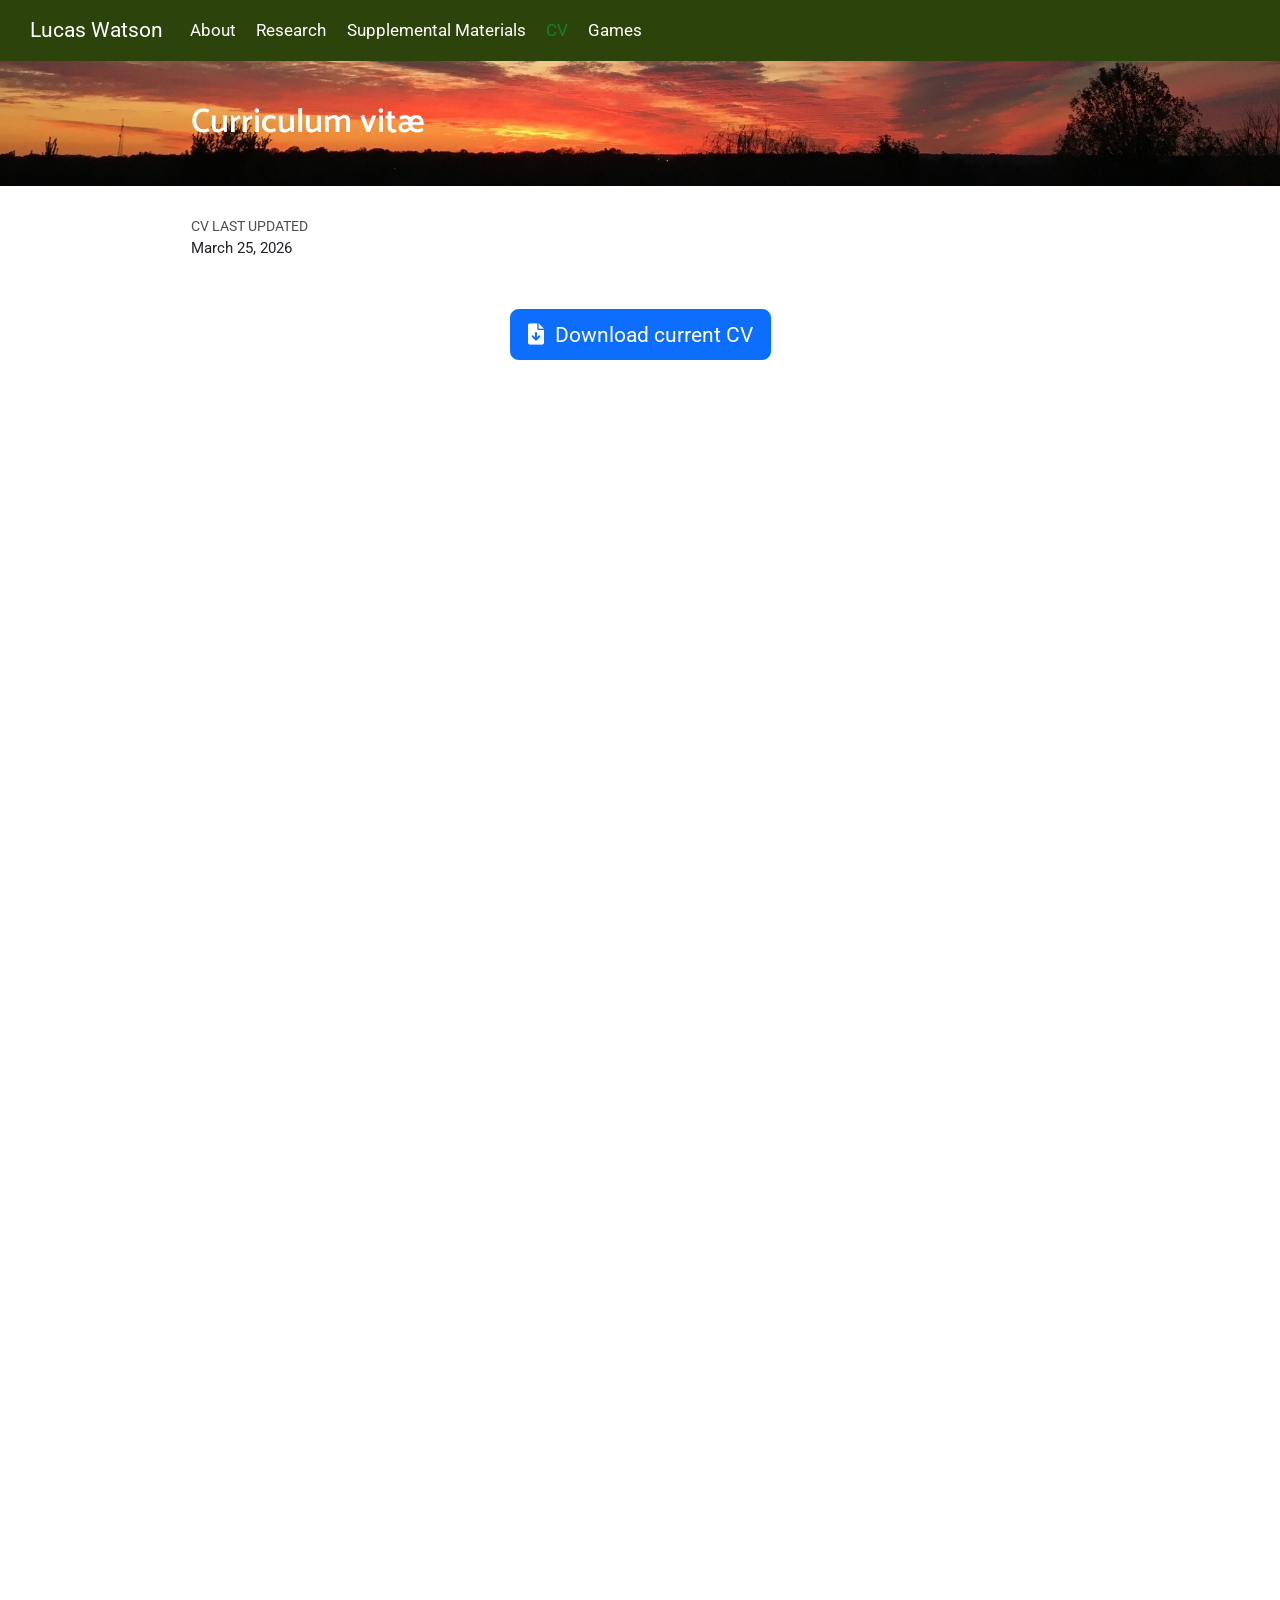
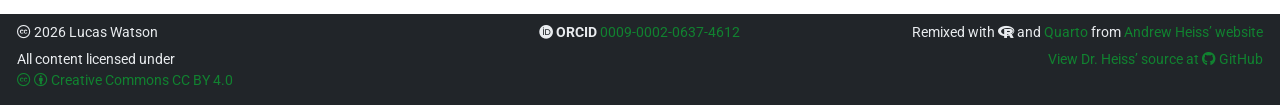
==== docs/cv/index.html @ 8b04b8dc "fix photo made photo reference more streamlined" ====
<!DOCTYPE html>
<html xmlns="http://www.w3.org/1999/xhtml" lang="en" xml:lang="en"><head>
<meta http-equiv="Content-Type" content="text/html; charset=UTF-8">
<meta charset="utf-8">
<meta name="generator" content="quarto-1.9.36">
<meta name="viewport" content="width=device-width, initial-scale=1.0, user-scalable=yes">
<meta name="author" content="Lucas Watson">
<meta name="dcterms.date" content="2026-03-25">
<meta name="description" content="Lucas Watson’s CV">
<title>Curriculum vitæ | Lucas Watson – Lucas Watson</title>
<style>
/* Default styles provided by pandoc.
** See https://pandoc.org/MANUAL.html#variables-for-html for config info.
*/
code{white-space: pre-wrap;}
span.smallcaps{font-variant: small-caps;}
div.columns{display: flex; gap: min(4vw, 1.5em);}
div.column{flex: auto; overflow-x: auto;}
div.hanging-indent{margin-left: 1.5em; text-indent: -1.5em;}
ul.task-list{list-style: none;}
ul.task-list li input[type="checkbox"] {
  width: 0.8em;
  margin: 0 0.8em 0.2em -1em; /* quarto-specific, see https://github.com/quarto-dev/quarto-cli/issues/4556 */ 
  vertical-align: middle;
}
</style>

<script src="../site_libs/quarto-nav/quarto-nav.js"></script>
<script src="../site_libs/clipboard/clipboard.min.js"></script>
<script src="../site_libs/quarto-search/autocomplete.umd.js"></script>
<script src="../site_libs/quarto-search/fuse.min.js"></script>
<script src="../site_libs/quarto-search/quarto-search.js"></script>
<meta name="quarto:offset" content="../">
<script src="../site_libs/quarto-html/quarto.js" type="module"></script>
<script src="../site_libs/quarto-html/tabsets/tabsets.js" type="module"></script>
<script src="../site_libs/quarto-html/popper.min.js"></script>
<script src="../site_libs/quarto-html/tippy.umd.min.js"></script>
<script src="../site_libs/quarto-html/anchor.min.js"></script>
<link href="../site_libs/quarto-html/tippy.css" rel="stylesheet">
<link href="../site_libs/quarto-html/quarto-syntax-highlighting-ff73747157bea4a22cb1ab1a769f836e.css" rel="stylesheet" id="quarto-text-highlighting-styles">
<script src="../site_libs/bootstrap/bootstrap.min.js"></script>
<link href="../site_libs/bootstrap/bootstrap-icons.css" rel="stylesheet">
<link href="../site_libs/bootstrap/bootstrap-30c6446b4cf3251acb50901fd8e90d2c.min.css" rel="stylesheet" append-hash="true" id="quarto-bootstrap" data-mode="light">
<link href="../site_libs/quarto-contrib/fontawesome6-0.1.0/all.css" rel="stylesheet">
<link href="../site_libs/quarto-contrib/fontawesome6-0.1.0/latex-fontsize.css" rel="stylesheet">
<script src="../site_libs/quarto-contrib/iconify-2.0.0/iconify-icon.min.js"></script><script id="quarto-search-options" type="application/json">{
  "location": "navbar",
  "copy-button": false,
  "collapse-after": 3,
  "panel-placement": "end",
  "type": "overlay",
  "limit": 50,
  "keyboard-shortcut": [
    "f",
    "/",
    "s"
  ],
  "show-item-context": false,
  "language": {
    "search-no-results-text": "No results",
    "search-matching-documents-text": "matching documents",
    "search-copy-link-title": "Copy link to search",
    "search-hide-matches-text": "Hide additional matches",
    "search-more-match-text": "more match in this document",
    "search-more-matches-text": "more matches in this document",
    "search-clear-button-title": "Clear",
    "search-text-placeholder": "",
    "search-detached-cancel-button-title": "Cancel",
    "search-submit-button-title": "Submit",
    "search-label": "Search"
  }
}</script><style>

      .quarto-title-block .quarto-title-banner {
        background: #363b45;
      }
</style>
</head>
<body class="nav-fixed fullcontent quarto-light">

<div id="quarto-search-results"></div>
  <header id="quarto-header" class="headroom fixed-top quarto-banner"><nav class="navbar navbar-expand-lg " data-bs-theme="dark"><div class="navbar-container container-fluid">
      <div class="navbar-brand-container mx-auto">
    <a class="navbar-brand" href="../index.html">
    <span class="navbar-title">Lucas Watson</span>
    </a>
  </div>
            <div id="quarto-search" class="" title="Search"></div>
          <button class="navbar-toggler" type="button" data-bs-toggle="collapse" data-bs-target="#navbarCollapse" aria-controls="navbarCollapse" role="menu" aria-expanded="false" aria-label="Toggle navigation" onclick="if (window.quartoToggleHeadroom) { window.quartoToggleHeadroom(); }">
  <span class="navbar-toggler-icon"></span>
</button>
          <div class="collapse navbar-collapse" id="navbarCollapse">
            <ul class="navbar-nav navbar-nav-scroll me-auto">
<li class="nav-item">
    <a class="nav-link" href="../index.html"> 
<span class="menu-text">About</span></a>
  </li>  
  <li class="nav-item">
    <a class="nav-link" href="../research/index.html"> 
<span class="menu-text">Research</span></a>
  </li>  
  <li class="nav-item">
    <a class="nav-link" href="../supp_materials/index.html"> 
<span class="menu-text">Supplemental Materials</span></a>
  </li>  
  <li class="nav-item">
    <a class="nav-link active" href="../cv/index.html" aria-current="page"> 
<span class="menu-text">CV</span></a>
  </li>  
  <li class="nav-item">
    <a class="nav-link" href="../games/index.html"> 
<span class="menu-text">Games</span></a>
  </li>  
</ul>
<ul class="navbar-nav navbar-nav-scroll ms-auto">
<li class="nav-item">
    <a class="nav-link" href="mailto:lcwatson@ksu.edu"> 
<span class="menu-text"><iconify-icon inline="" icon="bi:envelope" style="font-size: 1.1em;" aria-label="Icon envelope from bi Iconify.design set." title="E-mail"></iconify-icon></span></a>
  </li>  
  <li class="nav-item">
    <a class="nav-link" href="https://github.com/lcwat" rel="me"> 
<span class="menu-text"><iconify-icon inline="" icon="bi:github" style="font-size: 1.1em;" aria-label="Icon github from bi Iconify.design set." title="GitHub"></iconify-icon></span></a>
  </li>  
</ul>
</div> <!-- /navcollapse -->
            <div class="quarto-navbar-tools">
</div>
      </div> <!-- /container-fluid -->
    </nav></header><!-- content --><header id="title-block-header" class="quarto-title-block default page-columns page-full"><div class="quarto-title-banner page-columns page-full">
    <div class="quarto-title column-body">
      <h1 class="title">Curriculum vitæ</h1>
                  <div>
        <div class="description">
          Lucas Watson’s CV
        </div>
      </div>
                </div>
  </div>
    
  
  <div class="quarto-title-meta">

      
      <div>
      <div class="quarto-title-meta-heading">CV last updated</div>
      <div class="quarto-title-meta-contents">
        <p class="date">March 25, 2026</p>
      </div>
    </div>
    
      
    </div>
    
  
  </header><div id="quarto-content" class="quarto-container page-columns page-rows-contents page-layout-article page-navbar">
<!-- sidebar -->
<!-- margin-sidebar -->
    
<!-- main -->
<main class="content quarto-banner-title-block" id="quarto-document-content"><div class="cell">
<style type="text/css">
#title-block-header .description {
    display: none;
}
</style>
</div>
<div class="cell">
<style type="text/css">
.embed-container {
    position: relative;
    padding-bottom: 129%;
    height: 0;
    overflow: hidden;
    max-width: 100%;
}

.embed-container iframe,
.embed-container object,
.embed-container embed {
    position: absolute;
    top: 0;
    left: 0;
    width: 100%;
    height: 100%;
}
</style>
</div>
<p class="text-center">
  <a class="btn btn-primary btn-lg cv-download" href="watson_lucas_cv.pdf" target="_blank">
    <i class="fa-solid fa-file-arrow-down"></i> Download current CV
  </a>
</p>

<div class="embed-container">
  <iframe src="watson_lucas_cv.pdf" style="border: 0.5px"></iframe>
</div>



</main><!-- /main --><script id="quarto-html-after-body" type="application/javascript">
  window.document.addEventListener("DOMContentLoaded", function (event) {
    const icon = "";
    const anchorJS = new window.AnchorJS();
    anchorJS.options = {
      placement: 'right',
      icon: icon
    };
    anchorJS.add('.anchored');
    const isCodeAnnotation = (el) => {
      for (const clz of el.classList) {
        if (clz.startsWith('code-annotation-')) {                     
          return true;
        }
      }
      return false;
    }
    const onCopySuccess = function(e) {
      // button target
      const button = e.trigger;
      // don't keep focus
      button.blur();
      // flash "checked"
      button.classList.add('code-copy-button-checked');
      var currentTitle = button.getAttribute("title");
      button.setAttribute("title", "Copied!");
      let tooltip;
      if (window.bootstrap) {
        button.setAttribute("data-bs-toggle", "tooltip");
        button.setAttribute("data-bs-placement", "left");
        button.setAttribute("data-bs-title", "Copied!");
        tooltip = new bootstrap.Tooltip(button, 
          { trigger: "manual", 
            customClass: "code-copy-button-tooltip",
            offset: [0, -8]});
        tooltip.show();    
      }
      setTimeout(function() {
        if (tooltip) {
          tooltip.hide();
          button.removeAttribute("data-bs-title");
          button.removeAttribute("data-bs-toggle");
          button.removeAttribute("data-bs-placement");
        }
        button.setAttribute("title", currentTitle);
        button.classList.remove('code-copy-button-checked');
      }, 1000);
      // clear code selection
      e.clearSelection();
    }
    const getTextToCopy = function(trigger) {
      const outerScaffold = trigger.parentElement.cloneNode(true);
      const codeEl = outerScaffold.querySelector('code');
      for (const childEl of codeEl.children) {
        if (isCodeAnnotation(childEl)) {
          childEl.remove();
        }
      }
      return codeEl.innerText;
    }
    const clipboard = new window.ClipboardJS('.code-copy-button:not([data-in-quarto-modal])', {
      text: getTextToCopy
    });
    clipboard.on('success', onCopySuccess);
    if (window.document.getElementById('quarto-embedded-source-code-modal')) {
      const clipboardModal = new window.ClipboardJS('.code-copy-button[data-in-quarto-modal]', {
        text: getTextToCopy,
        container: window.document.getElementById('quarto-embedded-source-code-modal')
      });
      clipboardModal.on('success', onCopySuccess);
    }
      var localhostRegex = new RegExp(/^(?:http|https):\/\/localhost\:?[0-9]*\//);
      var mailtoRegex = new RegExp(/^mailto:/);
        var filterRegex = new RegExp('/' + window.location.host + '/');
      var isInternal = (href) => {
          return filterRegex.test(href) || localhostRegex.test(href) || mailtoRegex.test(href);
      }
      // Inspect non-navigation links and adorn them if external
     var links = window.document.querySelectorAll('a[href]:not(.nav-link):not(.navbar-brand):not(.toc-action):not(.sidebar-link):not(.sidebar-item-toggle):not(.pagination-link):not(.no-external):not([aria-hidden]):not(.dropdown-item):not(.quarto-navigation-tool):not(.about-link)');
      for (var i=0; i<links.length; i++) {
        const link = links[i];
        if (!isInternal(link.href)) {
          // undo the damage that might have been done by quarto-nav.js in the case of
          // links that we want to consider external
          if (link.dataset.originalHref !== undefined) {
            link.href = link.dataset.originalHref;
          }
        }
      }
    function tippyHover(el, contentFn, onTriggerFn, onUntriggerFn) {
      const config = {
        allowHTML: true,
        maxWidth: 500,
        delay: 100,
        arrow: false,
        appendTo: function(el) {
            return el.parentElement;
        },
        interactive: true,
        interactiveBorder: 10,
        theme: 'quarto',
        placement: 'bottom-start',
      };
      if (contentFn) {
        config.content = contentFn;
      }
      if (onTriggerFn) {
        config.onTrigger = onTriggerFn;
      }
      if (onUntriggerFn) {
        config.onUntrigger = onUntriggerFn;
      }
      window.tippy(el, config); 
    }
    const noterefs = window.document.querySelectorAll('a[role="doc-noteref"]');
    for (var i=0; i<noterefs.length; i++) {
      const ref = noterefs[i];
      tippyHover(ref, function() {
        // use id or data attribute instead here
        let href = ref.getAttribute('data-footnote-href') || ref.getAttribute('href');
        try { href = new URL(href).hash; } catch {}
        const id = href.replace(/^#\/?/, "");
        const note = window.document.getElementById(id);
        if (note) {
          return note.innerHTML;
        } else {
          return "";
        }
      });
    }
    const xrefs = window.document.querySelectorAll('a.quarto-xref');
    const processXRef = (id, note) => {
      // Strip column container classes
      const stripColumnClz = (el) => {
        el.classList.remove("page-full", "page-columns");
        if (el.children) {
          for (const child of el.children) {
            stripColumnClz(child);
          }
        }
      }
      stripColumnClz(note)
      if (id === null || id.startsWith('sec-')) {
        // Special case sections, only their first couple elements
        const container = document.createElement("div");
        if (note.children && note.children.length > 2) {
          container.appendChild(note.children[0].cloneNode(true));
          for (let i = 1; i < note.children.length; i++) {
            const child = note.children[i];
            if (child.tagName === "P" && child.innerText === "") {
              continue;
            } else {
              container.appendChild(child.cloneNode(true));
              break;
            }
          }
          if (window.Quarto?.typesetMath) {
            window.Quarto.typesetMath(container);
          }
          return container.innerHTML
        } else {
          if (window.Quarto?.typesetMath) {
            window.Quarto.typesetMath(note);
          }
          return note.innerHTML;
        }
      } else {
        // Remove any anchor links if they are present
        const anchorLink = note.querySelector('a.anchorjs-link');
        if (anchorLink) {
          anchorLink.remove();
        }
        if (window.Quarto?.typesetMath) {
          window.Quarto.typesetMath(note);
        }
        if (note.classList.contains("callout")) {
          return note.outerHTML;
        } else {
          return note.innerHTML;
        }
      }
    }
    for (var i=0; i<xrefs.length; i++) {
      const xref = xrefs[i];
      tippyHover(xref, undefined, function(instance) {
        instance.disable();
        let url = xref.getAttribute('href');
        let hash = undefined; 
        if (url.startsWith('#')) {
          hash = url;
        } else {
          try { hash = new URL(url).hash; } catch {}
        }
        if (hash) {
          const id = hash.replace(/^#\/?/, "");
          const note = window.document.getElementById(id);
          if (note !== null) {
            try {
              const html = processXRef(id, note.cloneNode(true));
              instance.setContent(html);
            } finally {
              instance.enable();
              instance.show();
            }
          } else {
            // See if we can fetch this
            fetch(url.split('#')[0])
            .then(res => res.text())
            .then(html => {
              const parser = new DOMParser();
              const htmlDoc = parser.parseFromString(html, "text/html");
              const note = htmlDoc.getElementById(id);
              if (note !== null) {
                const html = processXRef(id, note);
                instance.setContent(html);
              } 
            }).finally(() => {
              instance.enable();
              instance.show();
            });
          }
        } else {
          // See if we can fetch a full url (with no hash to target)
          // This is a special case and we should probably do some content thinning / targeting
          fetch(url)
          .then(res => res.text())
          .then(html => {
            const parser = new DOMParser();
            const htmlDoc = parser.parseFromString(html, "text/html");
            const note = htmlDoc.querySelector('main.content');
            if (note !== null) {
              // This should only happen for chapter cross references
              // (since there is no id in the URL)
              // remove the first header
              if (note.children.length > 0 && note.children[0].tagName === "HEADER") {
                note.children[0].remove();
              }
              const html = processXRef(null, note);
              instance.setContent(html);
            } 
          }).finally(() => {
            instance.enable();
            instance.show();
          });
        }
      }, function(instance) {
      });
    }
        let selectedAnnoteEl;
        const selectorForAnnotation = ( cell, annotation) => {
          let cellAttr = 'data-code-cell="' + cell + '"';
          let lineAttr = 'data-code-annotation="' +  annotation + '"';
          const selector = 'span[' + cellAttr + '][' + lineAttr + ']';
          return selector;
        }
        const selectCodeLines = (annoteEl) => {
          const doc = window.document;
          const targetCell = annoteEl.getAttribute("data-target-cell");
          const targetAnnotation = annoteEl.getAttribute("data-target-annotation");
          const annoteSpan = window.document.querySelector(selectorForAnnotation(targetCell, targetAnnotation));
          const lines = annoteSpan.getAttribute("data-code-lines").split(",");
          const lineIds = lines.map((line) => {
            return targetCell + "-" + line;
          })
          let top = null;
          let height = null;
          let parent = null;
          if (lineIds.length > 0) {
              //compute the position of the single el (top and bottom and make a div)
              const el = window.document.getElementById(lineIds[0]);
              top = el.offsetTop;
              height = el.offsetHeight;
              parent = el.parentElement.parentElement;
            if (lineIds.length > 1) {
              const lastEl = window.document.getElementById(lineIds[lineIds.length - 1]);
              const bottom = lastEl.offsetTop + lastEl.offsetHeight;
              height = bottom - top;
            }
            if (top !== null && height !== null && parent !== null) {
              // cook up a div (if necessary) and position it 
              let div = window.document.getElementById("code-annotation-line-highlight");
              if (div === null) {
                div = window.document.createElement("div");
                div.setAttribute("id", "code-annotation-line-highlight");
                div.style.position = 'absolute';
                parent.appendChild(div);
              }
              div.style.top = top - 2 + "px";
              div.style.height = height + 4 + "px";
              div.style.left = 0;
              let gutterDiv = window.document.getElementById("code-annotation-line-highlight-gutter");
              if (gutterDiv === null) {
                gutterDiv = window.document.createElement("div");
                gutterDiv.setAttribute("id", "code-annotation-line-highlight-gutter");
                gutterDiv.style.position = 'absolute';
                const codeCell = window.document.getElementById(targetCell);
                const gutter = codeCell.querySelector('.code-annotation-gutter');
                gutter.appendChild(gutterDiv);
              }
              gutterDiv.style.top = top - 2 + "px";
              gutterDiv.style.height = height + 4 + "px";
            }
            selectedAnnoteEl = annoteEl;
          }
        };
        const unselectCodeLines = () => {
          const elementsIds = ["code-annotation-line-highlight", "code-annotation-line-highlight-gutter"];
          elementsIds.forEach((elId) => {
            const div = window.document.getElementById(elId);
            if (div) {
              div.remove();
            }
          });
          selectedAnnoteEl = undefined;
        };
          // Handle positioning of the toggle
      window.addEventListener(
        "resize",
        throttle(() => {
          elRect = undefined;
          if (selectedAnnoteEl) {
            selectCodeLines(selectedAnnoteEl);
          }
        }, 10)
      );
      function throttle(fn, ms) {
      let throttle = false;
      let timer;
        return (...args) => {
          if(!throttle) { // first call gets through
              fn.apply(this, args);
              throttle = true;
          } else { // all the others get throttled
              if(timer) clearTimeout(timer); // cancel #2
              timer = setTimeout(() => {
                fn.apply(this, args);
                timer = throttle = false;
              }, ms);
          }
        };
      }
        // Attach click handler to the DT
        const annoteDls = window.document.querySelectorAll('dt[data-target-cell]');
        for (const annoteDlNode of annoteDls) {
          annoteDlNode.addEventListener('click', (event) => {
            const clickedEl = event.target;
            if (clickedEl !== selectedAnnoteEl) {
              unselectCodeLines();
              const activeEl = window.document.querySelector('dt[data-target-cell].code-annotation-active');
              if (activeEl) {
                activeEl.classList.remove('code-annotation-active');
              }
              selectCodeLines(clickedEl);
              clickedEl.classList.add('code-annotation-active');
            } else {
              // Unselect the line
              unselectCodeLines();
              clickedEl.classList.remove('code-annotation-active');
            }
          });
        }
    const findCites = (el) => {
      const parentEl = el.parentElement;
      if (parentEl) {
        const cites = parentEl.dataset.cites;
        if (cites) {
          return {
            el,
            cites: cites.split(' ')
          };
        } else {
          return findCites(el.parentElement)
        }
      } else {
        return undefined;
      }
    };
    var bibliorefs = window.document.querySelectorAll('a[role="doc-biblioref"]');
    for (var i=0; i<bibliorefs.length; i++) {
      const ref = bibliorefs[i];
      const citeInfo = findCites(ref);
      if (citeInfo) {
        tippyHover(citeInfo.el, function() {
          var popup = window.document.createElement('div');
          citeInfo.cites.forEach(function(cite) {
            var citeDiv = window.document.createElement('div');
            citeDiv.classList.add('hanging-indent');
            citeDiv.classList.add('csl-entry');
            var biblioDiv = window.document.getElementById('ref-' + cite);
            if (biblioDiv) {
              citeDiv.innerHTML = biblioDiv.innerHTML;
            }
            popup.appendChild(citeDiv);
          });
          return popup.innerHTML;
        });
      }
    }
  });
  </script>
</div> <!-- /content -->
<footer class="footer"><div class="nav-footer">
    <div class="nav-footer-left">
<p><span class="faux-block"><i class="fa-brands fa-creative-commons" aria-label="creative-commons"></i> 2026 Lucas Watson</span> <span class="faux-block">All content licensed under<br><a href="https://creativecommons.org/licenses/by/4.0/"><i class="fa-brands fa-creative-commons" aria-label="creative-commons"></i> <i class="fa-brands fa-creative-commons-by" aria-label="creative-commons-by"></i> Creative Commons CC BY 4.0</a></span></p>
</div>   
    <div class="nav-footer-center">
<p><span class="faux-block"><i class="fa-brands fa-orcid" aria-label="orcid"></i> <strong>ORCID</strong> <a href="https://orcid.org/0009-0002-0637-4612">0009-0002-0637-4612</a></span></p>
</div>
    <div class="nav-footer-right">
<p><span class="faux-block">Remixed with <i class="fa-brands fa-r-project" aria-label="r-project"></i> and <a href="https://quarto.org/">Quarto</a> from <a href="https://www.andrewheiss.com/">Andrew Heiss’ website</a></span> <span class="faux-block"><a href="https://github.com/andrewheiss/ath-quarto">View Dr.&nbsp;Heiss’ source at <i class="fa-brands fa-github" aria-label="github"></i> GitHub</a></span></p>
</div>
  </div>
</footer>


</body></html>
---- docs/site_libs/quarto-html/tippy.css ----
.tippy-box[data-animation=fade][data-state=hidden]{opacity:0}[data-tippy-root]{max-width:calc(100vw - 10px)}.tippy-box{position:relative;background-color:#333;color:#fff;border-radius:4px;font-size:14px;line-height:1.4;white-space:normal;outline:0;transition-property:transform,visibility,opacity}.tippy-box[data-placement^=top]>.tippy-arrow{bottom:0}.tippy-box[data-placement^=top]>.tippy-arrow:before{bottom:-7px;left:0;border-width:8px 8px 0;border-top-color:initial;transform-origin:center top}.tippy-box[data-placement^=bottom]>.tippy-arrow{top:0}.tippy-box[data-placement^=bottom]>.tippy-arrow:before{top:-7px;left:0;border-width:0 8px 8px;border-bottom-color:initial;transform-origin:center bottom}.tippy-box[data-placement^=left]>.tippy-arrow{right:0}.tippy-box[data-placement^=left]>.tippy-arrow:before{border-width:8px 0 8px 8px;border-left-color:initial;right:-7px;transform-origin:center left}.tippy-box[data-placement^=right]>.tippy-arrow{left:0}.tippy-box[data-placement^=right]>.tippy-arrow:before{left:-7px;border-width:8px 8px 8px 0;border-right-color:initial;transform-origin:center right}.tippy-box[data-inertia][data-state=visible]{transition-timing-function:cubic-bezier(.54,1.5,.38,1.11)}.tippy-arrow{width:16px;height:16px;color:#333}.tippy-arrow:before{content:"";position:absolute;border-color:transparent;border-style:solid}.tippy-content{position:relative;padding:5px 9px;z-index:1}
---- docs/site_libs/quarto-html/quarto-syntax-highlighting-ff73747157bea4a22cb1ab1a769f836e.css ----
/* quarto syntax highlight colors */
:root {
  --quarto-hl-al-color: #ff5555;
  --quarto-hl-an-color: #75715e;
  --quarto-hl-at-color: #f92672;
  --quarto-hl-bn-color: #ae81ff;
  --quarto-hl-bu-color: #66D9EF;
  --quarto-hl-ch-color: #e6db74;
  --quarto-hl-co-color: #75715e;
  --quarto-hl-cv-color: #75715e;
  --quarto-hl-cn-color: #ae81ff;
  --quarto-hl-cf-color: #f92672;
  --quarto-hl-dt-color: #66d9ef;
  --quarto-hl-dv-color: #ae81ff;
  --quarto-hl-do-color: #75715e;
  --quarto-hl-er-color: #ff5555;
  --quarto-hl-ex-color: #a6e22e;
  --quarto-hl-fl-color: #ae81ff;
  --quarto-hl-fu-color: #a6e22e;
  --quarto-hl-im-color: #f92672;
  --quarto-hl-in-color: #f1fa8c;
  --quarto-hl-kw-color: #f92672;
  --quarto-hl-op-color: #f8f8f2;
  --quarto-hl-pp-color: #f92672;
  --quarto-hl-re-color: #75715e;
  --quarto-hl-sc-color: #ae81ff;
  --quarto-hl-ss-color: #e6db74;
  --quarto-hl-st-color: #e6db74;
  --quarto-hl-va-color: #f8f8f2;
  --quarto-hl-vs-color: #e6db74;
  --quarto-hl-wa-color: #ff5555;
}

/* other quarto variables */
:root {
  --quarto-font-monospace: SFMono-Regular, Menlo, Monaco, Consolas, "Liberation Mono", "Courier New", monospace;
}

/* syntax highlight based on Pandoc's rules */
pre > code.sourceCode > span {
  color: #f8f8f2;
}

code.sourceCode > span {
  color: #f8f8f2;
}

div.sourceCode,
div.sourceCode pre.sourceCode {
  color: #f8f8f2;
}

/* Normal */
code span {
  color: #f8f8f2;
}

/* Alert */
code span.al {
  font-weight: bold;
  color: #ff5555;
}

/* Annotation */
code span.an {
  color: #75715e;
}

/* Attribute */
code span.at {
  color: #f92672;
}

/* BaseN */
code span.bn {
  color: #ae81ff;
}

/* BuiltIn */
code span.bu {
  color: #66D9EF;
}

/* ControlFlow */
code span.cf {
  color: #f92672;
}

/* Char */
code span.ch {
  color: #e6db74;
}

/* Constant */
code span.cn {
  color: #ae81ff;
}

/* Comment */
code span.co {
  color: #75715e;
}

/* CommentVar */
code span.cv {
  color: #75715e;
}

/* Documentation */
code span.do {
  color: #75715e;
}

/* DataType */
code span.dt {
  font-style: italic;
  color: #66d9ef;
}

/* DecVal */
code span.dv {
  color: #ae81ff;
}

/* Error */
code span.er {
  color: #ff5555;
  text-decoration: underline;
}

/* Extension */
code span.ex {
  font-weight: bold;
  color: #a6e22e;
}

/* Float */
code span.fl {
  color: #ae81ff;
}

/* Function */
code span.fu {
  color: #a6e22e;
}

/* Import */
code span.im {
  color: #f92672;
}

/* Information */
code span.in {
  color: #f1fa8c;
}

/* Keyword */
code span.kw {
  color: #f92672;
}

/* Operator */
code span.op {
  color: #f8f8f2;
}

/* Preprocessor */
code span.pp {
  color: #f92672;
}

/* RegionMarker */
code span.re {
  color: #75715e;
}

/* SpecialChar */
code span.sc {
  color: #ae81ff;
}

/* SpecialString */
code span.ss {
  color: #e6db74;
}

/* String */
code span.st {
  color: #e6db74;
}

/* Variable */
code span.va {
  color: #f8f8f2;
}

/* VerbatimString */
code span.vs {
  color: #e6db74;
}

/* Warning */
code span.wa {
  color: #ff5555;
}

.prevent-inlining {
  content: "</";
}

/*# sourceMappingURL=0165adb60f12f59bee2cae75848a7bed.css.map */
---- docs/site_libs/quarto-contrib/fontawesome6-0.1.0/latex-fontsize.css ----
.fa-tiny {
  font-size: 0.5em;
}
.fa-scriptsize {
  font-size: 0.7em;
}
.fa-footnotesize {
  font-size: 0.8em;
}
.fa-small {
  font-size: 0.9em;
}
.fa-normalsize {
  font-size: 1em;
}
.fa-large {
  font-size: 1.2em;
}
.fa-Large {
  font-size: 1.5em;
}
.fa-LARGE {
  font-size: 1.75em;
}
.fa-huge {
  font-size: 2em;
}
.fa-Huge {
  font-size: 2.5em;
}
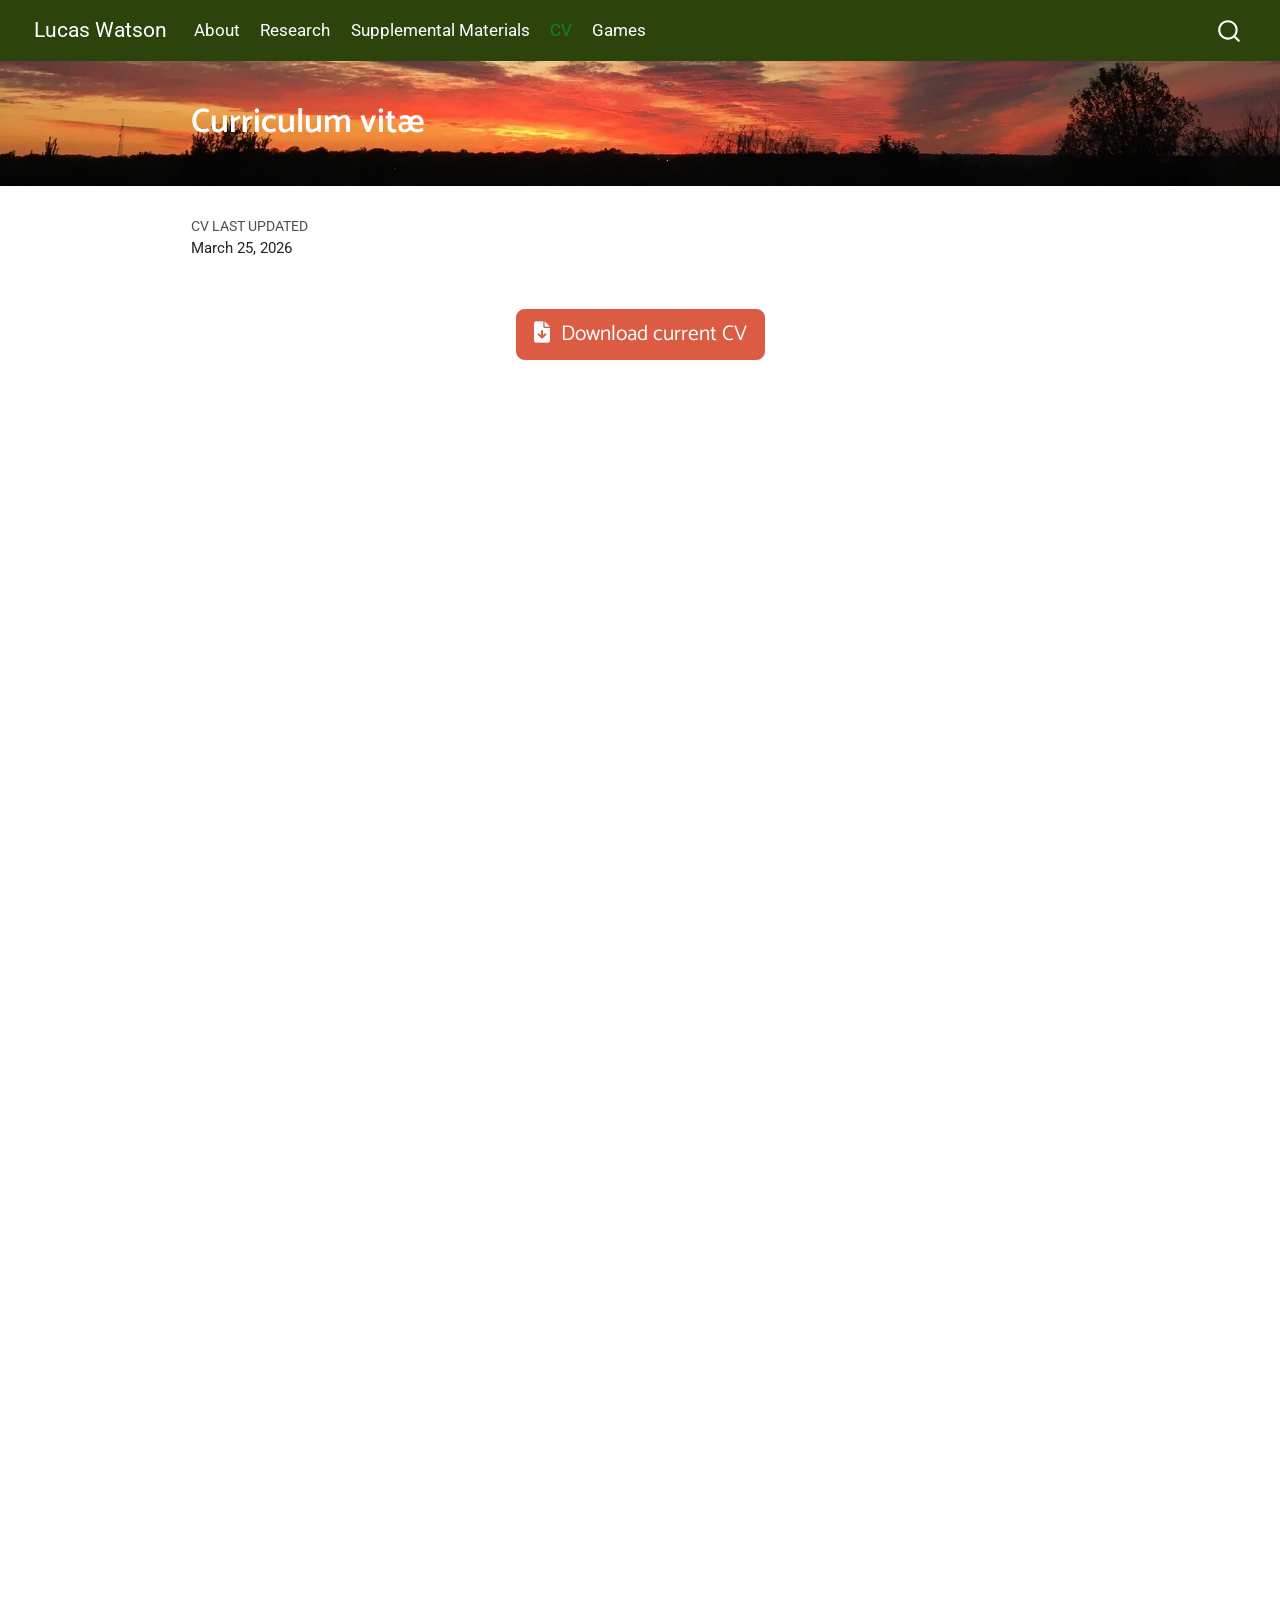
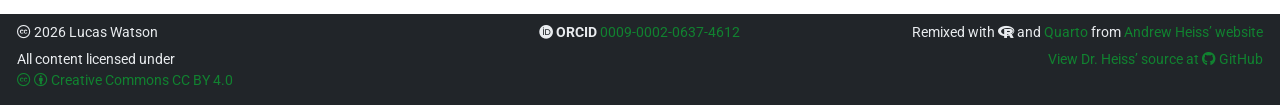
==== commit 7fecdf5a: "spiffied up webpage made supplemental materials page look nicer, found out how to remove the picture" ====
--- a/docs/cv/index.html
+++ b/docs/cv/index.html
@@ -2,16 +2,13 @@
 <html xmlns="http://www.w3.org/1999/xhtml" lang="en" xml:lang="en"><head>
 <meta http-equiv="Content-Type" content="text/html; charset=UTF-8">
 <meta charset="utf-8">
-<meta name="generator" content="quarto-1.9.36">
+<meta name="generator" content="quarto-1.8.25">
 <meta name="viewport" content="width=device-width, initial-scale=1.0, user-scalable=yes">
 <meta name="author" content="Lucas Watson">
 <meta name="dcterms.date" content="2026-03-25">
 <meta name="description" content="Lucas Watson’s CV">
 <title>Curriculum vitæ | Lucas Watson – Lucas Watson</title>
 <style>
-/* Default styles provided by pandoc.
-** See https://pandoc.org/MANUAL.html#variables-for-html for config info.
-*/
 code{white-space: pre-wrap;}
 span.smallcaps{font-variant: small-caps;}
 div.columns{display: flex; gap: min(4vw, 1.5em);}
@@ -33,14 +30,15 @@
 <meta name="quarto:offset" content="../">
 <script src="../site_libs/quarto-html/quarto.js" type="module"></script>
 <script src="../site_libs/quarto-html/tabsets/tabsets.js" type="module"></script>
+<script src="../site_libs/quarto-html/axe/axe-check.js" type="module"></script>
 <script src="../site_libs/quarto-html/popper.min.js"></script>
 <script src="../site_libs/quarto-html/tippy.umd.min.js"></script>
 <script src="../site_libs/quarto-html/anchor.min.js"></script>
 <link href="../site_libs/quarto-html/tippy.css" rel="stylesheet">
-<link href="../site_libs/quarto-html/quarto-syntax-highlighting-ff73747157bea4a22cb1ab1a769f836e.css" rel="stylesheet" id="quarto-text-highlighting-styles">
+<link href="../site_libs/quarto-html/quarto-syntax-highlighting-4c7b890cc350be7067044af900615741.css" rel="stylesheet" id="quarto-text-highlighting-styles">
 <script src="../site_libs/bootstrap/bootstrap.min.js"></script>
 <link href="../site_libs/bootstrap/bootstrap-icons.css" rel="stylesheet">
-<link href="../site_libs/bootstrap/bootstrap-30c6446b4cf3251acb50901fd8e90d2c.min.css" rel="stylesheet" append-hash="true" id="quarto-bootstrap" data-mode="light">
+<link href="../site_libs/bootstrap/bootstrap-3420f552d56ea2f4f9036a4050d7e291.min.css" rel="stylesheet" append-hash="true" id="quarto-bootstrap" data-mode="light">
 <link href="../site_libs/quarto-contrib/fontawesome6-0.1.0/all.css" rel="stylesheet">
 <link href="../site_libs/quarto-contrib/fontawesome6-0.1.0/latex-fontsize.css" rel="stylesheet">
 <script src="../site_libs/quarto-contrib/iconify-2.0.0/iconify-icon.min.js"></script><script id="quarto-search-options" type="application/json">{
@@ -81,6 +79,8 @@
 <div id="quarto-search-results"></div>
   <header id="quarto-header" class="headroom fixed-top quarto-banner"><nav class="navbar navbar-expand-lg " data-bs-theme="dark"><div class="navbar-container container-fluid">
       <div class="navbar-brand-container mx-auto">
+    <a href="../index.html" class="navbar-brand navbar-brand-logo">
+    </a>
     <a class="navbar-brand" href="../index.html">
     <span class="navbar-title">Lucas Watson</span>
     </a>
--- a/docs/site_libs/quarto-html/quarto-syntax-highlighting-4c7b890cc350be7067044af900615741.css
+++ b/docs/site_libs/quarto-html/quarto-syntax-highlighting-4c7b890cc350be7067044af900615741.css
@@ -0,0 +1,211 @@
+/* quarto syntax highlight colors */
+:root {
+  --quarto-hl-al-color: #ff5555;
+  --quarto-hl-an-color: #75715e;
+  --quarto-hl-at-color: #f92672;
+  --quarto-hl-bn-color: #ae81ff;
+  --quarto-hl-bu-color: #66D9EF;
+  --quarto-hl-ch-color: #e6db74;
+  --quarto-hl-co-color: #75715e;
+  --quarto-hl-cv-color: #75715e;
+  --quarto-hl-cn-color: #ae81ff;
+  --quarto-hl-cf-color: #f92672;
+  --quarto-hl-dt-color: #66d9ef;
+  --quarto-hl-dv-color: #ae81ff;
+  --quarto-hl-do-color: #75715e;
+  --quarto-hl-er-color: #ff5555;
+  --quarto-hl-ex-color: #a6e22e;
+  --quarto-hl-fl-color: #ae81ff;
+  --quarto-hl-fu-color: #a6e22e;
+  --quarto-hl-im-color: #f92672;
+  --quarto-hl-in-color: #f1fa8c;
+  --quarto-hl-kw-color: #f92672;
+  --quarto-hl-op-color: #f8f8f2;
+  --quarto-hl-pp-color: #f92672;
+  --quarto-hl-re-color: #75715e;
+  --quarto-hl-sc-color: #ae81ff;
+  --quarto-hl-ss-color: #e6db74;
+  --quarto-hl-st-color: #e6db74;
+  --quarto-hl-va-color: #f8f8f2;
+  --quarto-hl-vs-color: #e6db74;
+  --quarto-hl-wa-color: #ff5555;
+}
+
+/* other quarto variables */
+:root {
+  --quarto-font-monospace: SFMono-Regular, Menlo, Monaco, Consolas, "Liberation Mono", "Courier New", monospace;
+}
+
+/* syntax highlight based on Pandoc's rules */
+pre > code.sourceCode > span {
+  color: #f8f8f2;
+}
+
+code.sourceCode > span {
+  color: #f8f8f2;
+}
+
+div.sourceCode,
+div.sourceCode pre.sourceCode {
+  color: #f8f8f2;
+}
+
+/* Normal */
+code span {
+  color: #f8f8f2;
+}
+
+/* Alert */
+code span.al {
+  font-weight: bold;
+  color: #ff5555;
+}
+
+/* Annotation */
+code span.an {
+  color: #75715e;
+}
+
+/* Attribute */
+code span.at {
+  color: #f92672;
+}
+
+/* BaseN */
+code span.bn {
+  color: #ae81ff;
+}
+
+/* BuiltIn */
+code span.bu {
+  color: #66D9EF;
+}
+
+/* ControlFlow */
+code span.cf {
+  color: #f92672;
+}
+
+/* Char */
+code span.ch {
+  color: #e6db74;
+}
+
+/* Constant */
+code span.cn {
+  color: #ae81ff;
+}
+
+/* Comment */
+code span.co {
+  color: #75715e;
+}
+
+/* CommentVar */
+code span.cv {
+  color: #75715e;
+}
+
+/* Documentation */
+code span.do {
+  color: #75715e;
+}
+
+/* DataType */
+code span.dt {
+  font-style: italic;
+  color: #66d9ef;
+}
+
+/* DecVal */
+code span.dv {
+  color: #ae81ff;
+}
+
+/* Error */
+code span.er {
+  color: #ff5555;
+  text-decoration: underline;
+}
+
+/* Extension */
+code span.ex {
+  font-weight: bold;
+  color: #a6e22e;
+}
+
+/* Float */
+code span.fl {
+  color: #ae81ff;
+}
+
+/* Function */
+code span.fu {
+  color: #a6e22e;
+}
+
+/* Import */
+code span.im {
+  color: #f92672;
+}
+
+/* Information */
+code span.in {
+  color: #f1fa8c;
+}
+
+/* Keyword */
+code span.kw {
+  color: #f92672;
+}
+
+/* Operator */
+code span.op {
+  color: #f8f8f2;
+}
+
+/* Preprocessor */
+code span.pp {
+  color: #f92672;
+}
+
+/* RegionMarker */
+code span.re {
+  color: #75715e;
+}
+
+/* SpecialChar */
+code span.sc {
+  color: #ae81ff;
+}
+
+/* SpecialString */
+code span.ss {
+  color: #e6db74;
+}
+
+/* String */
+code span.st {
+  color: #e6db74;
+}
+
+/* Variable */
+code span.va {
+  color: #f8f8f2;
+}
+
+/* VerbatimString */
+code span.vs {
+  color: #e6db74;
+}
+
+/* Warning */
+code span.wa {
+  color: #ff5555;
+}
+
+.prevent-inlining {
+  content: "</";
+}
+
+/*# sourceMappingURL=819a05a5d2354c4440be9fb175693b58.css.map */
